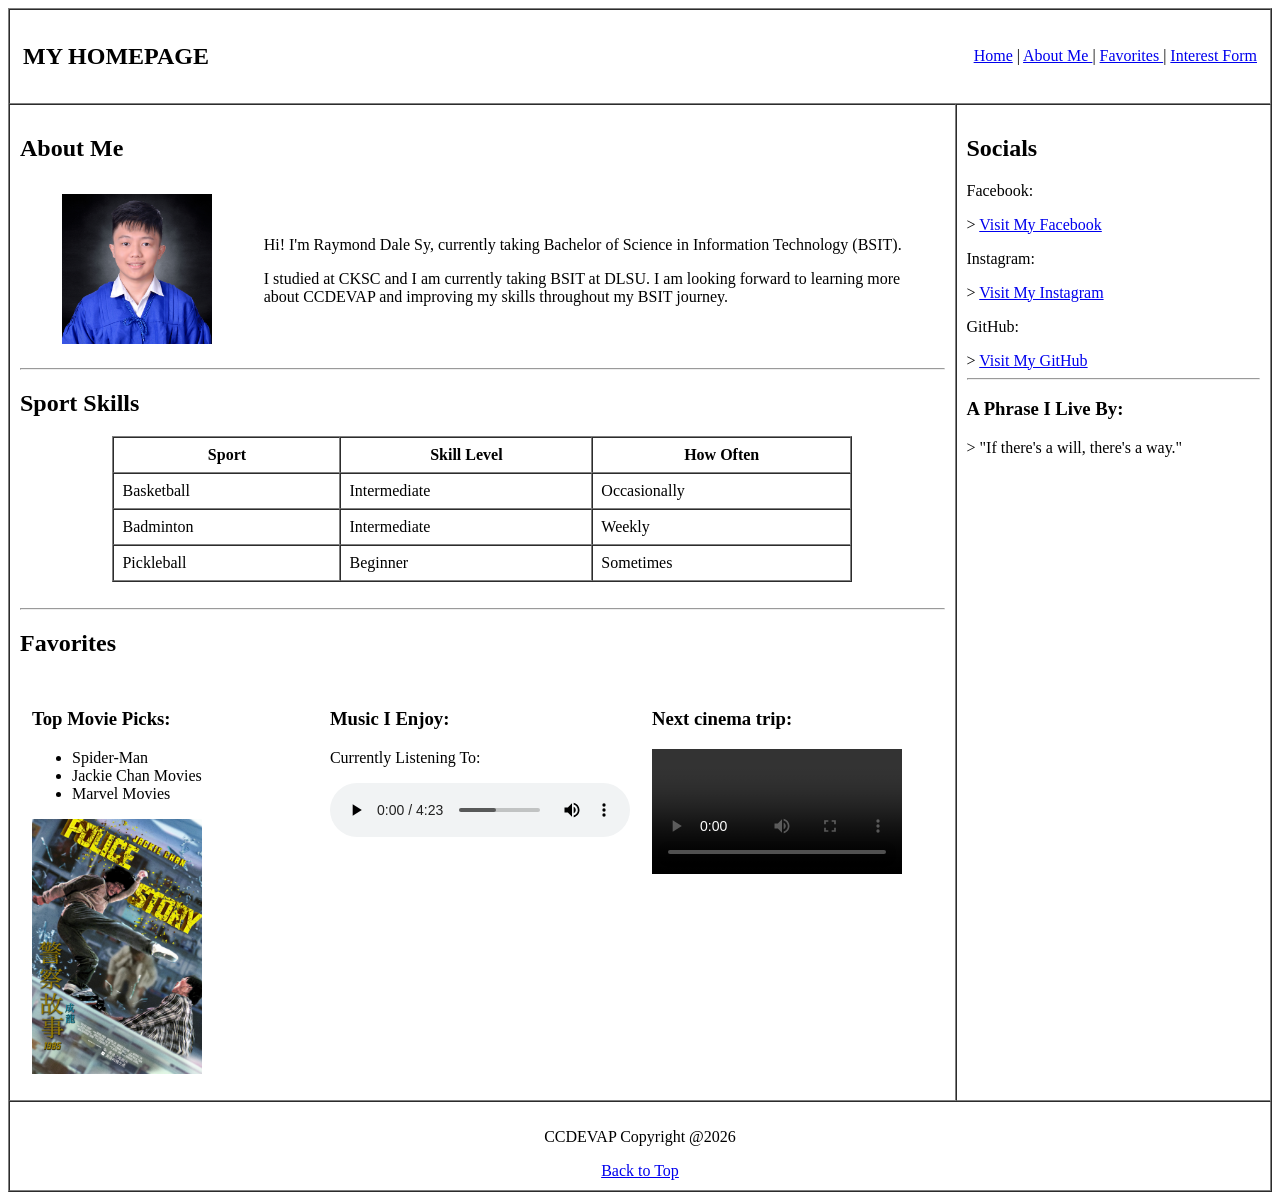
==== index.html @ 9bda9c23 "commit" ====
<!DOCTYPE html>
<html>

<head>
    <title>My Homepage</title>
</head>

    <body>

        <table border = 1 width = 100% cellspacing = 0 cellpadding = 10>

            <tr>
                <td colspan = 2>

                    <table width = 100%>
                        <tr>

                            <td width = 40%>
                                <h2 id = "top">MY HOMEPAGE</h2>
                            </td>

                            <td align = right>

                                <a href="#top" title = "Go to Homepage">Home</a> |
                                <a href="#about" title = "Learn more about Raymond"> About Me </a> |
                                <a href="#favorites" title = "View favorite movies and music"> Favorites </a> |
                                <a href="interestForm.html" title = "Open recommendation form"> Interest Form </a>

                            </td>

                        </tr>
                    </table>

                </td>
            </tr>

            <tr>

                <td width = 75% valign = top>

                    <section id = "about">
                        
                        <h2>About Me</h2>
                                
                        <table width = 100% cellpadding = 10>

                            <tr>
                                
                                <td width = 25% align = center>

                                    <img src = "pfp.jpg"
                                        alt = "Raymond's Profile Picture"
                                        width = "150">

                                </td>

                                <td width = 75% valign = middle>

                                    <p>
                                        Hi! I'm Raymond Dale Sy, currently taking
                                        Bachelor of Science in Information Technology (BSIT).
                                    </p>

                                    <p>
                                        I studied at CKSC and I am currently taking BSIT at DLSU.
                                        I am looking forward to learning more about CCDEVAP
                                        and improving my skills throughout my BSIT journey.
                                    </p>

                                </td>

                            </tr>

                        </table>

                        <hr>

                        <h2>Sport Skills</h2>

                        <table border = 1 align = center width = 80% cellpadding = 8 cellspacing = 0>

                            <tr>
                                <th>Sport</th>
                                <th>Skill Level</th>
                                <th>How Often</th>
                            </tr>

                            <tr>
                                <td>Basketball</td>
                                <td>Intermediate</td>
                                <td>Occasionally</td>
                            </tr>

                            <tr>
                                <td>Badminton</td>
                                <td>Intermediate</td>
                                <td>Weekly</td>
                            </tr>

                            <tr>
                                <td>Pickleball</td>
                                <td>Beginner</td>
                                <td>Sometimes</td>
                            </tr>

                        </table>

                    </section>

                    <br>
                    <hr>

                    <section id = "favorites">

                        <h2>Favorites</h2>

                        <table width = 100% cellpadding = 10>

                            <tr>

                                <td width = 33% valign = top>

                                    <h3>Top Movie Picks:</h3>

                                    <ul>
                                        <li>Spider-Man</li>
                                        <li>Jackie Chan Movies</li>
                                        <li>Marvel Movies</li>
                                    </ul>

                                    <img src="policeStory.jpg"
                                        alt="Police Story Poster"
                                        width="170">

                                </td>

                                <td width = 33% valign = top>

                                    <h3>Music I Enjoy:</h3>

                                    <p>Currently Listening To:</p>

                                    <audio controls>
                                        <source src="Orange  Lemons - Heaven Knows This Angel Has Flown Official Music Video.mp3" type="audio/mpeg">
                                    </audio>

                                </td>

                                <td width = 33% valign = top>

                                    <h3>Next cinema trip:</h3>

                                    <video controls width = 250 >
                                        <source src = "spiderman.mp4"
                                                type = "video/mp4">
                                    </video>

                                </td>

                            </tr>

                        </table>

                    </section>

                </td>

                <td width = 25% valign = top>

                    <aside>

                        <h2>Socials</h2>

                        <p>
                            Facebook:
                        </p>

                        > 
                            <a href = "https://www.facebook.com/raymond.sy.12576"
                            target = "_blank"
                            title = "Raymond's Facebook Profile">

                                Visit My Facebook

                            </a>

                        <br>

                        <p>
                            Instagram:
                        </p>

                        > 
                            <a href = "https://www.instagram.com/raymond_sy_1211/"
                            target = "_blank"
                            title = "Raymond's Instagram Profile">

                                Visit My Instagram

                            </a>
                        
                        <br>

                        <p>
                            GitHub:
                        </p>

                        > 
                            <a href = "https://github.com/raymondsy-glitch/AY2526T3-CCDEVAP-HO1-Sy"
                            target = "_blank"
                            title = "Raymond's GitHub Profile">

                                Visit My GitHub

                            </a>

                        <hr>

                        <h3>A Phrase I Live By:</h3>

                        <p>
                            > "If there's a will, there's a way."
                        </p>

                    </aside>

                </td>

            </tr>

            <tr>

                <td colspan = 2 align = center>

                    <footer>

                        <p>CCDEVAP Copyright @2026</p>

                        <a href="#top" title="Back to Top">
                        Back to Top 
                        </a>

                    </footer>

                </td>

            </tr>

        </table>

    </body>

</html>
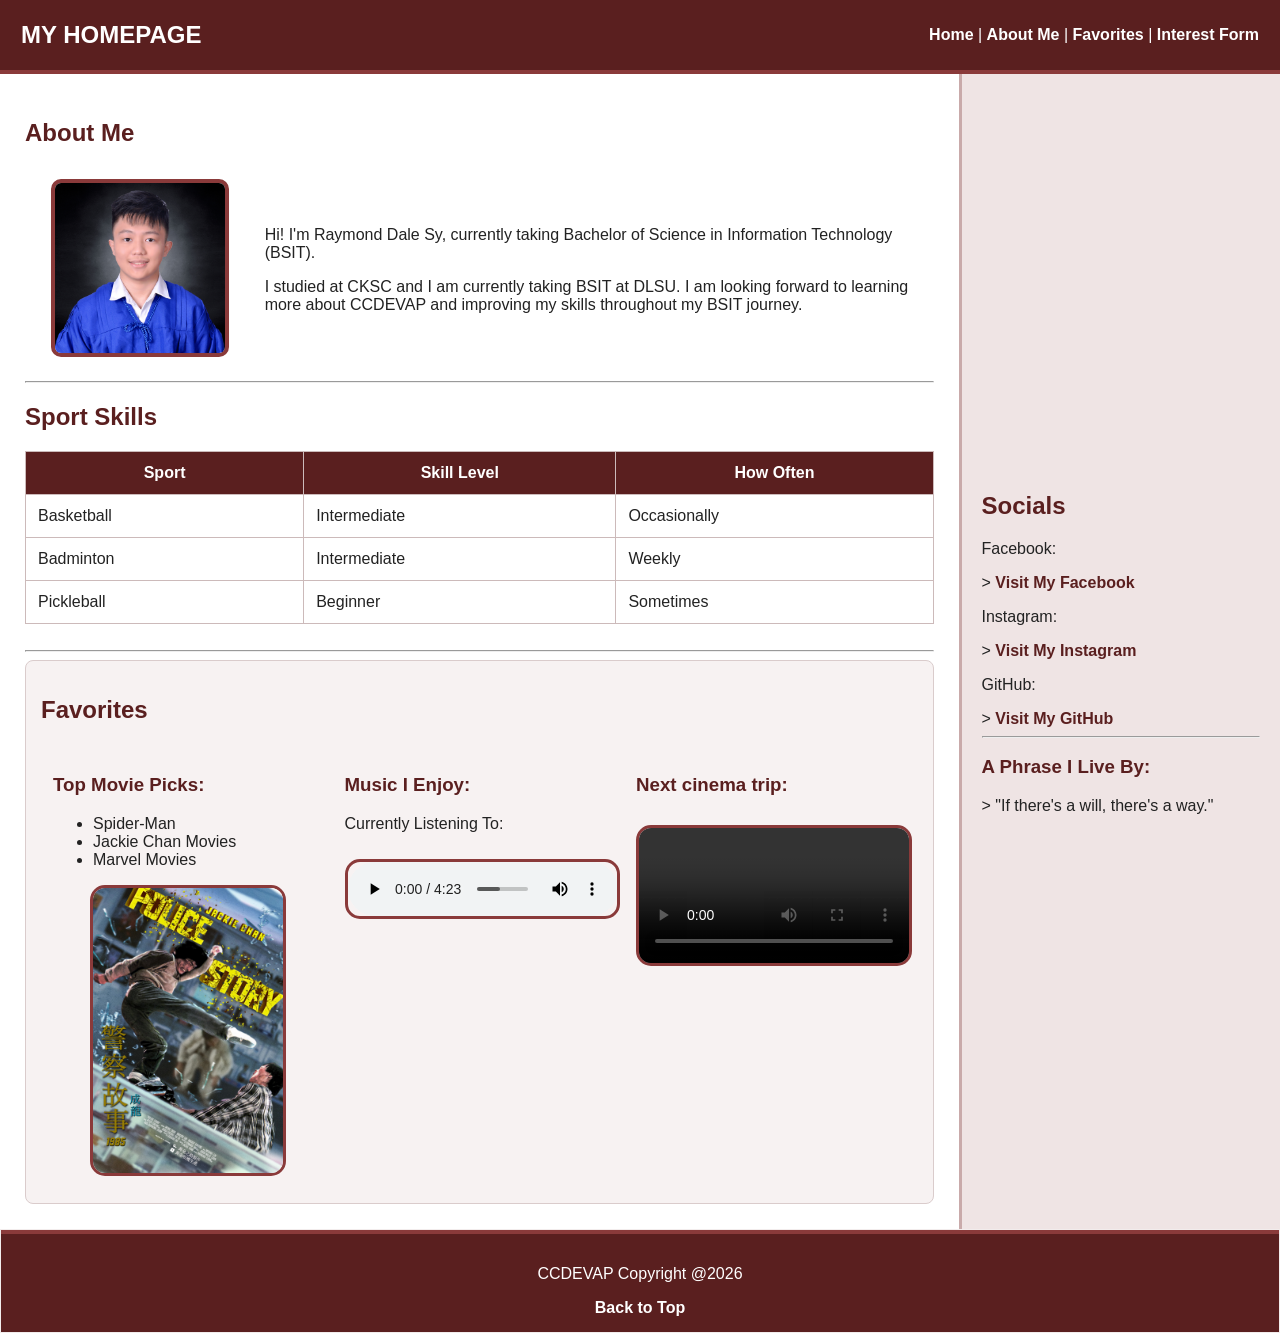
==== commit ec1f0e8a: "CSS" ====
--- a/index.html
+++ b/index.html
@@ -3,14 +3,17 @@
 
 <head>
     <title>My Homepage</title>
+
+    <link rel="stylesheet" href="style.css">
+
 </head>
 
     <body>
 
-        <table border = 1 width = 100% cellspacing = 0 cellpadding = 10>
+        <table class = "main-layout">
 
             <tr>
-                <td colspan = 2>
+                <td class = "topMost-header" colspan = 2>
 
                     <table width = 100%>
                         <tr>
@@ -24,7 +27,7 @@
                                 <a href="#top" title = "Go to Homepage">Home</a> |
                                 <a href="#about" title = "Learn more about Raymond"> About Me </a> |
                                 <a href="#favorites" title = "View favorite movies and music"> Favorites </a> |
-                                <a href="interestForm.html" title = "Open recommendation form"> Interest Form </a>
+                                <a href="interestForm.html" title = "Open interest form"> Interest Form </a>
 
                             </td>
 
@@ -36,7 +39,7 @@
 
             <tr>
 
-                <td width = 75% valign = top>
+                <td class = "all-info-content">
 
                     <section id = "about">
                         
@@ -49,6 +52,7 @@
                                 <td width = 25% align = center>
 
                                     <img src = "pfp.jpg"
+                                        class = "profile-picture"
                                         alt = "Raymond's Profile Picture"
                                         width = "150">
 
@@ -77,7 +81,7 @@
 
                         <h2>Sport Skills</h2>
 
-                        <table border = 1 align = center width = 80% cellpadding = 8 cellspacing = 0>
+                        <table class = "sports-table">
 
                             <tr>
                                 <th>Sport</th>
@@ -110,7 +114,7 @@
                     <br>
                     <hr>
 
-                    <section id = "favorites">
+                    <section id = "favorites" class = "favorites-section">
 
                         <h2>Favorites</h2>
 
@@ -129,6 +133,7 @@
                                     </ul>
 
                                     <img src="policeStory.jpg"
+                                        class = "movie-poster" 
                                         alt="Police Story Poster"
                                         width="170">
 
@@ -165,7 +170,7 @@
 
                 </td>
 
-                <td width = 25% valign = top>
+                <td class = "sidebar">
 
                     <aside>
 
@@ -232,7 +237,7 @@
 
                 <td colspan = 2 align = center>
 
-                    <footer>
+                    <footer class = "footer">
 
                         <p>CCDEVAP Copyright @2026</p>
 
--- a/style.css
+++ b/style.css
@@ -0,0 +1,152 @@
+body {
+    font-family: Arial, sans-serif;
+    background-color: #f2ecec;
+    margin: 0;
+    color: #222222;
+}
+
+/* TOP MOST PART */
+
+    h2, h3 {
+        color: #5a1f1f;
+    }
+
+    a {
+        text-decoration: none;
+        color: #5a1f1f;
+        font-weight: bold;
+    }
+
+    a:hover {
+        color: #8a3a3a;
+    }
+
+/* WHOLE TABLEs */
+
+    .main-layout {
+        width: 100%;
+        border-collapse: collapse;
+    }
+
+    .topMost-header {
+        background-color: #5a1f1f;
+        color: white;
+        padding: 18px;
+        border-bottom: 4px solid #8a3a3a;
+    }
+
+    .topMost-header h2 {
+        color: white;
+        margin: 0;
+    }
+
+    .topMost-header a {
+        color: white;
+    }
+
+    .all-info-content {
+        background-color: #ffffff;
+        padding: 25px;
+        border-right: 2px solid #d4c3c3;
+    }
+
+    .sidebar {
+        background-color: #efe4e4;
+        padding: 20px;
+        border-left: 3px solid #c9aaaa;
+        width: 25%;
+    }
+
+    .sidebar h2, .sidebar h3 {
+        color: #5a1f1f;
+    }
+
+    .sports-table, .form-table {
+        width: 100%;
+        border-collapse: collapse;
+        margin-top: 15px;
+        background-color: white;
+    }
+
+    .sports-table th, .sports-table td, .form-table td {
+        border: 1px solid #ccbaba;
+        padding: 12px;
+    }
+
+    .sports-table th {
+        background-color: #5a1f1f;
+        color: white;
+    }
+
+    .favorites-section {
+        background-color: #f7f2f2;
+        padding: 15px;
+        border: 1px solid #dacccc;
+        border-radius: 8px;
+    }
+
+    input[type="text"], input[type="date"], select, textarea {
+        width: 95%;
+        padding: 10px;
+        border: 1px solid #c5b3b3;
+        border-radius: 5px;
+        background-color: #fcf9f9;
+        margin-top: 5px;
+    }
+
+/* BUTTONS */
+
+    input[type="submit"], input[type="reset"] {
+        background-color: #5a1f1f;
+        color: white;
+        border: none;
+        padding: 10px 18px;
+        margin: 5px;
+        border-radius: 5px;
+        cursor: pointer;
+        font-weight: bold;
+    }
+
+    input[type="submit"]:hover, input[type="reset"]:hover {
+        background-color: #8a3a3a;
+    }
+
+/* PICS, AUDIO, VID */
+
+    .profile-picture {
+        border-radius: 10px;
+        border: 4px solid #8a3a3a;
+        width: 170px;
+        height: auto;
+    }
+
+    .movie-poster {
+        width: 190px;
+        height: auto;
+        margin-top: 10px;
+        border-radius: 15px;
+        border: 3px solid #8a3a3a;
+        display: block;
+        margin-left: auto;
+        margin-right: auto;
+    }
+
+    audio, video {
+        width: 100%;
+        margin-top: 10px;
+        border-radius: 15px;
+        border: 3px solid #8a3a3a;
+    }
+
+
+.footer {
+    background-color: #5a1f1f;
+    color: white;
+    text-align: center;
+    padding: 15px;
+    border-top: 4px solid #8a3a3a;
+}
+
+.footer a {
+    color: white;
+}
